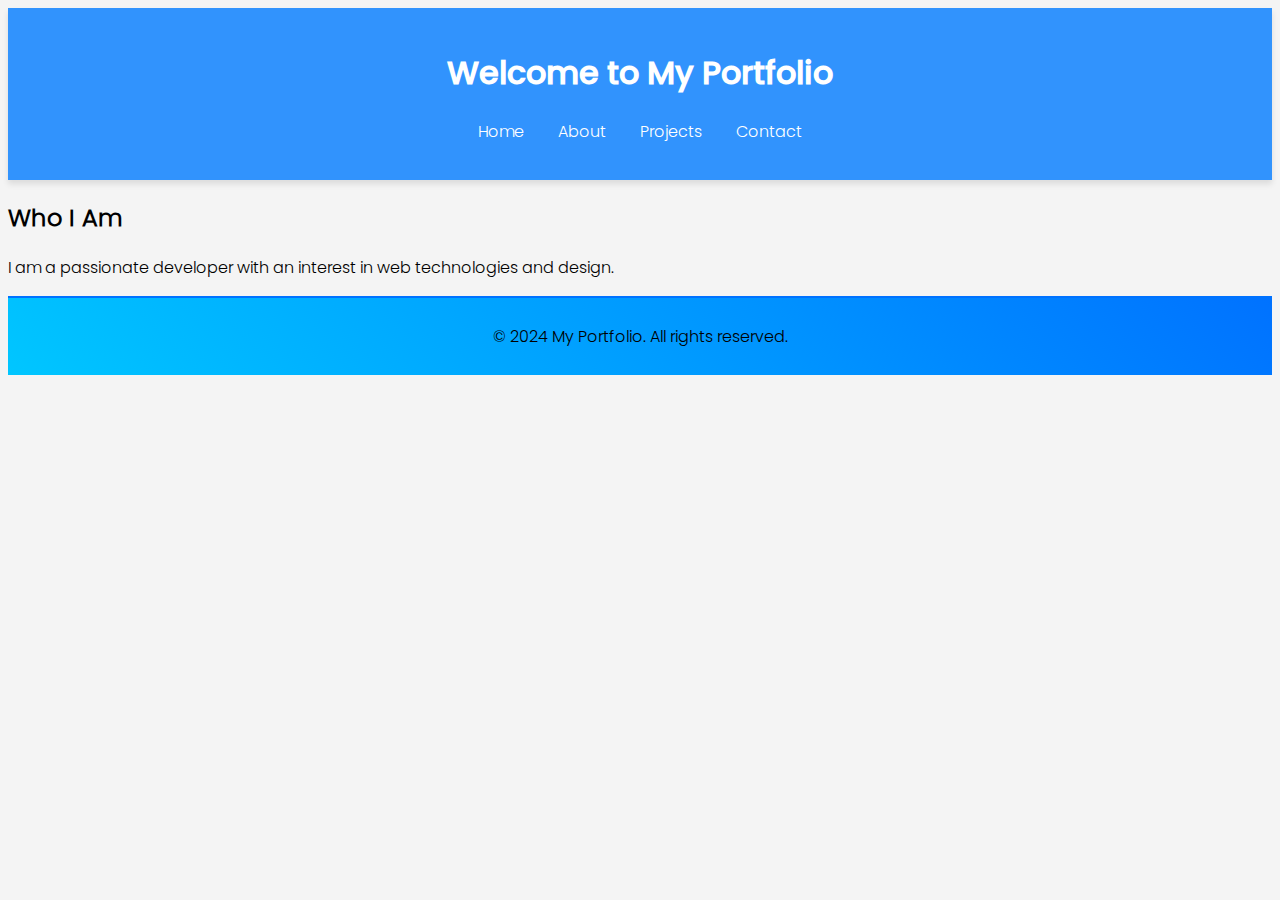
==== index.html @ 64a66111 "implemention file sturtures and first look of the web page" ====
<!DOCTYPE html>
<html lang="en">
  <head>
    <meta charset="UTF-8" />
    <meta name="viewport" content="width=device-width, initial-scale=1.0" />
    <title>Pramesh Priyashan Lakmina</title>
    <link rel="stylesheet" href="./public/styles/global-styles.css" />
    <link rel="stylesheet" href="./index.css" />
  </head>
  <body>
    <header>
      <h1>Welcome to My Portfolio</h1>
      <nav>
        <ul>
          <li><a href="index.html">Home</a></li>
          <li><a href="about.html">About</a></li>
          <li><a href="projects.html">Projects</a></li>
          <li><a href="contact.html">Contact</a></li>
        </ul>
      </nav>
    </header>

    <main>
      <section>
        <h2>Who I Am</h2>
        <p>
          I am a passionate developer with an interest in web technologies and
          design.
        </p>
      </section>
    </main>

    <footer>
      <p>&copy; 2024 My Portfolio. All rights reserved.</p>
    </footer>
  </body>
</html>
---- public/styles/global-styles.css ----
@import "./fonts.css";

* {
  font-family: "font-regular";
  /* color: white; */
  /* background: linear-gradient(135deg, #373b44, #4286f4); */
}

nav ul {
  list-style-type: none;
  padding: 0;
}

nav ul li {
  display: inline;
  margin: 0 15px;
}

h1 {
  font-family: "font-medium";
}

a {
  text-decoration: none;
  color: white;
}

a:hover {
  color: #ffcc00;
}

footer {
  background: linear-gradient(45deg, #00c6ff, #0072ff);
  text-align: center;
  padding: 10px;
  border-top: 2px solid #0072ff;
}
---- index.css ----
header {
  background-color: rgba(0, 123, 255, 0.8);
  color: white;
  padding: 20px;
  text-align: center;
  box-shadow: 0 4px 6px rgba(0, 0, 0, 0.1);
}

body {
  background: #f4f4f4;
  color: black;
}

/* Navigation */
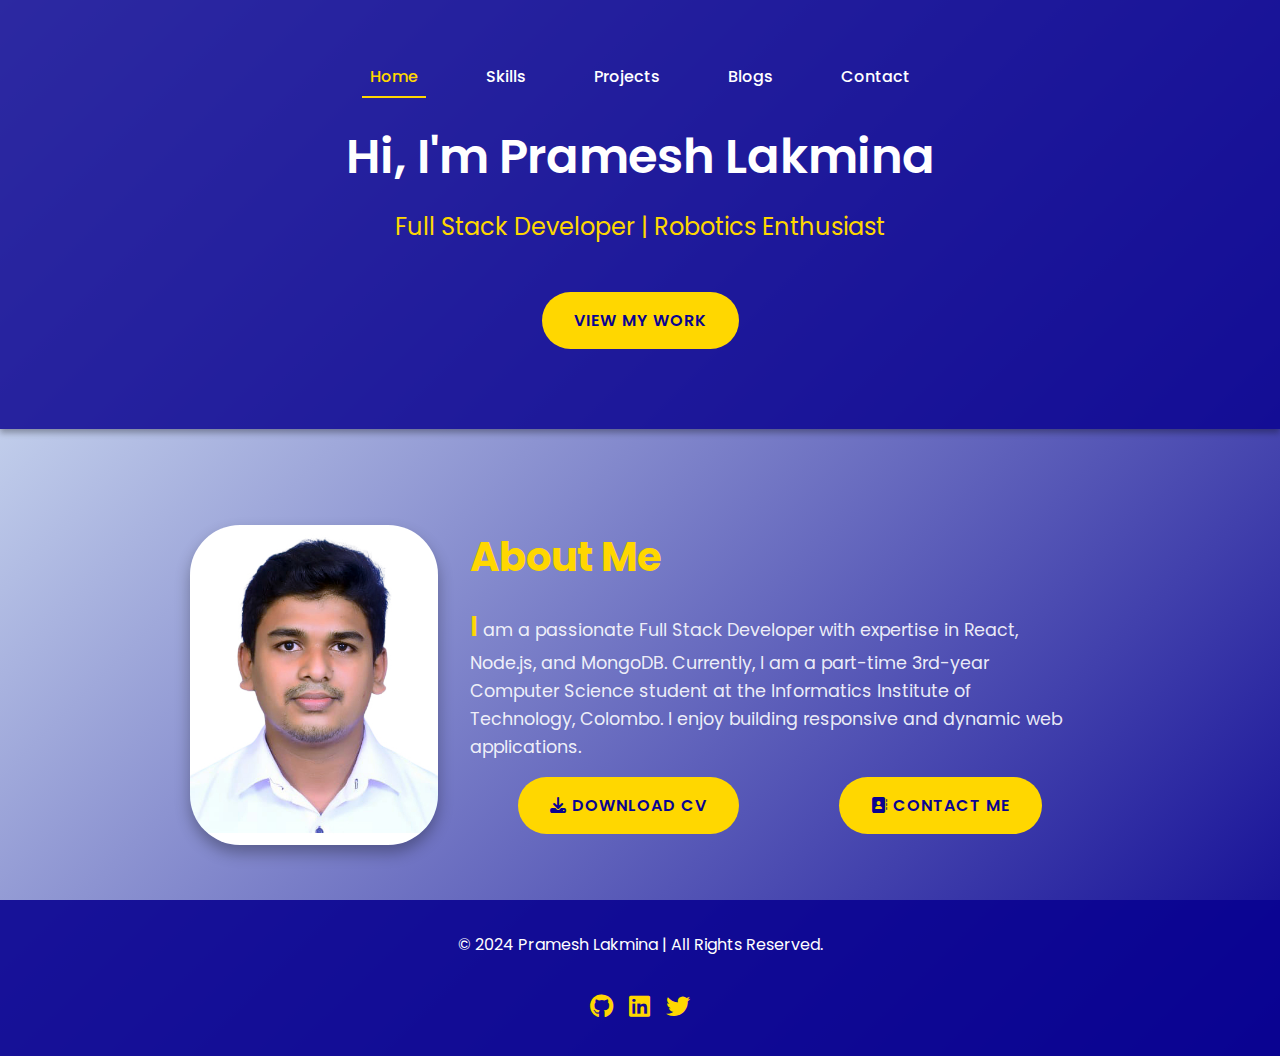
==== commit b44d9e78: "finalizing the project and adding comments" ====
--- a/index.html
+++ b/index.html
@@ -3,35 +3,78 @@
   <head>
     <meta charset="UTF-8" />
     <meta name="viewport" content="width=device-width, initial-scale=1.0" />
-    <title>Pramesh Priyashan Lakmina</title>
-    <link rel="stylesheet" href="./public/styles/global-styles.css" />
-    <link rel="stylesheet" href="./index.css" />
+    <link rel="icon" href="./public/images/profile.jpg" />
+    <link rel="stylesheet" href="./public/styles/styles.css" />
+    <title>Pramesh Lakmina - Portfolio</title>
   </head>
   <body>
-    <header>
-      <h1>Welcome to My Portfolio</h1>
-      <nav>
-        <ul>
-          <li><a href="index.html">Home</a></li>
-          <li><a href="about.html">About</a></li>
-          <li><a href="projects.html">Projects</a></li>
-          <li><a href="contact.html">Contact</a></li>
-        </ul>
+    <header id="hero-header" class="hero-header">
+      <input type="checkbox" id="menuToggle" />
+      <label for="menuToggle" class="menu-toggle">
+        <i class="fas fa-bars"></i>
+      </label>
+
+      <nav id="main-nav" class="main-nav">
+        <a href="index.html" class="active">Home</a>
+        <a href="./src/skills.html">Skills</a>
+        <a href="./src/projects.html">Projects</a>
+        <a href="./src/blogs.html">Blogs</a>
+        <a href="./src/contact.html">Contact</a>
       </nav>
+      <h1 id="main-title" class="main-title">Hi, I'm Pramesh Lakmina</h1>
+      <p id="tagline" class="tagline">
+        Full Stack Developer | Robotics Enthusiast
+      </p>
+      <a href="projects.html" id="cta-view-work" class="cta-button"
+        >View My Work</a
+      >
     </header>
 
-    <main>
-      <section>
-        <h2>Who I Am</h2>
-        <p>
-          I am a passionate developer with an interest in web technologies and
-          design.
+    <section id="about-me" class="about-me">
+      <div id="profile-img" class="profile-img">
+        <img src="../public/images/profile.jpg" alt="Pramesh Lakmina" />
+      </div>
+      <div id="about-content" class="about-content">
+        <h2 id="about-title">About Me</h2>
+        <p id="about-description">
+          I am a passionate Full Stack Developer with expertise in React,
+          Node.js, and MongoDB. Currently, I am a part-time 3rd-year Computer
+          Science student at the Informatics Institute of Technology, Colombo. I
+          enjoy building responsive and dynamic web applications.
         </p>
-      </section>
-    </main>
 
-    <footer>
-      <p>&copy; 2024 My Portfolio. All rights reserved.</p>
+        <div class="about-me-cta-button-container">
+          <a
+            href="../public//documents/Pramesh Priyashan Lakmina (1).pdf"
+            target="_blank"
+            id="cta-download-cv"
+            class="cta-button"
+            ><i class="fa-solid fa-download"></i> Download CV</a
+          >
+          <a href="../src/contact.html" id="cta-contact-me" class="cta-button"
+            ><i class="fa fa-address-book"></i> contact me</a
+          >
+        </div>
+      </div>
+    </section>
+
+    <footer id="main-footer">
+      <div id="footer-content" class="footer-content">
+        <p id="footer-text">
+          &copy; 2024 Pramesh Lakmina | All Rights Reserved.
+        </p>
+        <div class="social-icons">
+          <a href="https://github.com/RVKPP-Lakmina" target="_blank"
+            ><i class="fab fa-github"></i
+          ></a>
+          <a
+            href="https://www.linkedin.com/in/rvkp-priyashan-lakmina/"
+            target="_blank"
+            ><i class="fab fa-linkedin"></i
+          ></a>
+          <a href="#" target="_blank"><i class="fab fa-twitter"></i></a>
+        </div>
+      </div>
     </footer>
   </body>
 </html>
--- a/public/styles/styles.css
+++ b/public/styles/styles.css
@@ -0,0 +1,656 @@
+/* Importing Google Fonts and Font Awesome for icons */
+@import url("https://fonts.googleapis.com/css2?family=Poppins:wght@400;500;600&display=swap");
+@import url("https://cdnjs.cloudflare.com/ajax/libs/font-awesome/6.6.0/css/all.min.css");
+
+/* Custom Font Faces */
+@font-face {
+  font-family: "font-italic";
+  src: url("../fonts/Poppins-Italic.ttf");
+}
+
+@font-face {
+  font-family: "font-thin";
+  src: url("../fonts/Poppins-Thin.ttf");
+}
+
+@font-face {
+  font-family: "font-light";
+  src: url("../fonts/Poppins-Light.ttf");
+}
+
+@font-face {
+  font-family: "font-regular";
+  src: url("../fonts/Poppins-Light.ttf");
+}
+
+@font-face {
+  font-family: "font-medium";
+  src: url("../fonts/Poppins-Medium.ttf");
+}
+
+@font-face {
+  font-family: "font-semibold";
+  src: url("../fonts/Poppins-SemiBold.ttf");
+}
+
+/* Global Styles */
+* {
+  margin: 0;
+  padding: 0;
+  box-sizing: border-box;
+  font-family: "Poppins", sans-serif;
+}
+
+/* Body Styles */
+body {
+  background: linear-gradient(135deg, #eafbff, #0a0391);
+  color: #fff;
+  transition: background 0.5s ease;
+}
+
+/* Email Input Styles */
+input[type="email"] {
+  padding: 10px;
+  border-radius: 4px;
+  border: 2px solid #ccc;
+  transition: border-color 0.3s ease;
+}
+
+/* Email Input Focus States */
+input[type="email"]:focus:invalid {
+  border: 2px solid red;
+}
+
+input[type="email"]:focus:valid {
+  border: 2px solid green;
+}
+
+/* Email Input Validation States */
+input[type="email"]:not(:placeholder-shown):invalid {
+  border: 2px solid red;
+}
+
+input[type="email"]:not(:placeholder-shown):valid {
+  border: 2px solid green;
+}
+
+/* Hero Header Section */
+.hero-header {
+  text-align: center;
+  padding: 4rem 2rem;
+  background: rgba(10, 3, 145, 0.85);
+  box-shadow: 0 4px 6px rgba(0, 0, 0, 0.3);
+}
+
+.hero-header input {
+  display: none;
+}
+
+/* Navigation Styles */
+.hero-header nav {
+  margin-bottom: 2rem;
+}
+
+.hero-header nav a {
+  color: #fff;
+  margin: 0 1.5rem;
+  text-decoration: none;
+  font-weight: 500;
+  padding: 0.5rem;
+  position: relative;
+}
+
+/* Navigation Hover and Active States */
+.hero-header nav a:hover,
+.hero-header nav a.active {
+  color: #ffd700;
+  border-bottom: 2px solid #ffd700;
+  transition: border-bottom 0.3s ease-in;
+}
+
+.menu-toggle {
+  display: none;
+  font-size: 24px;
+  color: white;
+  background-color: transparent;
+  border: none;
+  cursor: pointer;
+}
+
+/* About Me Section */
+.about-me {
+  display: flex;
+  align-items: center;
+  justify-content: center;
+  gap: 2rem;
+  padding: 3rem;
+  margin-top: 3rem;
+}
+
+/* Profile Image Styles */
+.profile-img img {
+  border-radius: 50px;
+  box-shadow: 0 8px 15px rgba(0, 0, 0, 0.3);
+  height: 20rem;
+}
+
+/* About Content Styles */
+.about-content h2 {
+  font-size: 2.5rem;
+  color: #ffd700;
+  margin-bottom: 1rem;
+}
+
+.about-content p {
+  font-size: 1.1rem;
+  color: rgba(255, 255, 255, 0.9);
+  line-height: 1.6;
+  max-width: 600px;
+  animation: fadeIn 1s ease;
+}
+
+/* First Letter Styling in About Content */
+.about-content p::first-letter {
+  font-size: 1.8rem;
+  font-weight: 600;
+  color: #ffd700;
+}
+
+/* Main Title Styles */
+.main-title {
+  font-size: 3rem;
+  font-weight: 600;
+  margin-bottom: 1rem;
+  animation: fadeIn 1s ease-in-out;
+}
+
+/* Tagline Styles */
+.tagline {
+  font-size: 1.5rem;
+  color: #ffd700;
+  margin-bottom: 2rem;
+  animation: slideUp 1.2s ease-in-out;
+}
+
+/* Call to Action Button Styles */
+.cta-button {
+  margin: 1rem 3rem;
+  display: inline-block;
+  padding: 1rem 2rem;
+  text-decoration: none;
+  background-color: #ffd700;
+  color: #0a0391;
+  font-weight: 600;
+  border-radius: 30px;
+  text-transform: uppercase;
+  letter-spacing: 1px;
+  transition: transform 0.3s ease, background-color 0.3s ease;
+}
+
+/* Call to Action Button Hover State */
+.cta-button:hover {
+  background-color: #fff;
+  transform: scale(1.05);
+}
+
+/* Skills Section */
+.skills-section {
+  text-align: center;
+  padding: 4rem 2rem;
+}
+
+.skills-section h2 {
+  font-size: 2.5rem;
+  color: #ffd700;
+  margin-bottom: 2rem;
+}
+
+/* Skills List Styles */
+.skills-list {
+  display: flex;
+  justify-content: center;
+  gap: 2rem;
+  flex-wrap: wrap;
+}
+
+.skills-list li {
+  background-color: rgba(10, 3, 145, 0.8);
+  padding: 1rem 2rem;
+  border-radius: 5px;
+  font-size: 1.2rem;
+  transition: transform 0.3s ease;
+}
+
+/* Skills List Hover State */
+.skills-list li:hover {
+  transform: scale(1.5);
+  list-style-type: none;
+  background-color: #fff;
+  color: #0a0391;
+}
+
+/* Projects Section */
+.projects-section {
+  text-align: center;
+  padding: 4rem 2rem;
+}
+
+/* Projects Container Styles */
+.projects-container {
+  display: grid;
+  grid-template-columns: repeat(auto-fit, minmax(400px, 1fr));
+  max-height: max-content;
+  gap: 2rem;
+  margin-top: 2rem;
+  align-items: center;
+}
+
+/* Project Card Styles */
+.project-card {
+  border: 2px solid #ffd700;
+  padding: 4rem 2rem;
+  transform: perspective(1px) translateZ(0);
+  transition: all 0.4s cubic-bezier(0.86, 0.01, 0.15, 0.99);
+  overflow: hidden;
+}
+
+/* Project Card Before Pseudo-element */
+.project-card::before {
+  content: "";
+  position: absolute;
+  z-index: -1;
+  top: 0px;
+  left: 0px;
+  right: 0px;
+  bottom: 0;
+  clip-path: circle(0.5% at 50% 50%);
+  background: rgba(10, 3, 145, 0.8);
+  transition: 1s;
+  opacity: 1;
+}
+
+/* Project Card Hover State */
+.project-card:hover::before {
+  clip-path: circle(100% at 50% 50%);
+}
+
+.project-card:hover {
+  color: white;
+  transform: scale3d(1.05, 1.05, 1);
+  transition: all 1s cubic-bezier(0.86, 0.01, 0.15, 0.99);
+  border-radius: 10rem;
+  box-shadow: 0 0 0 10px rgba(250, 250, 250, 0.1);
+}
+
+/* Blog Section */
+.blog-section {
+  padding: 3rem;
+  display: flex;
+  flex-direction: row;
+  gap: 2rem;
+}
+
+/* Blog Post Styles */
+.blog-post {
+  display: flex;
+  flex-direction: column;
+  justify-content: space-between;
+  background-color: rgba(10, 3, 145, 0.9);
+  padding: 2rem;
+  border-radius: 10px;
+  box-shadow: 0 4px 8px rgba(0, 0, 0, 0.2);
+  transition: transform 0.3s ease, background-color 0.3s ease;
+}
+
+.blog-post h2 {
+  color: #ffd700;
+  font-size: 2rem;
+  margin-bottom: 1rem;
+}
+
+.blog-post time {
+  display: block;
+  color: rgba(255, 255, 255, 0.7);
+  font-size: 0.9rem;
+  margin-bottom: 1rem;
+}
+
+.blog-post p {
+  font-size: 1.1rem;
+  color: rgba(255, 255, 255, 0.9);
+  line-height: 1.6;
+}
+
+/* Read More Button Styles */
+.read-more {
+  display: inline-block;
+  margin-top: 1.5rem;
+  padding: 0.5rem 1.5rem;
+  background-color: #ffd700;
+  color: #0a0391;
+  font-weight: 600;
+  border-radius: 20px;
+  text-transform: uppercase;
+  transition: background-color 0.3s ease;
+}
+
+/* Read More Button Hover State */
+.read-more:hover {
+  background-color: #fff;
+}
+
+/* Full Blog Post Container */
+.full-blog-post-container {
+  .main-title {
+    font-size: 2.5rem;
+  }
+
+  .tagline {
+    font-size: 1.2rem;
+    font-style: italic;
+  }
+
+  .blog-content {
+    padding: 2rem;
+    display: flex;
+    flex-direction: column;
+    gap: 2rem;
+    max-width: 900px;
+    color: gray;
+    margin: 0 auto;
+    background-color: white;
+  }
+
+  .full-blog-post {
+    h2 {
+      color: #070707bd;
+    }
+
+    h3 {
+      color: #070707bd;
+      margin-top: 3rem;
+    }
+
+    p {
+      margin-top: 2rem;
+    }
+  }
+
+  .blog-image {
+    width: 100%;
+    height: auto;
+    margin: 1rem 0;
+  }
+
+  .blog-content ul {
+    list-style-type: square;
+    padding-left: 1.5rem;
+  }
+
+  .blog-content ul li {
+    margin: 0.5rem 0;
+  }
+}
+
+/* Contact Section */
+.contact-section {
+  text-align: center;
+  padding: 4rem 2rem;
+  display: flex;
+  flex-direction: column;
+  align-items: center;
+}
+
+.contact-section h2 {
+  margin-bottom: 2rem;
+}
+
+/* Contact Form Styles */
+.contact-form {
+  display: flex;
+  width: 40rem;
+  flex-direction: column;
+  gap: 1.5rem;
+  padding: 40px;
+  border: #ffd700 2px solid;
+}
+
+.contact-form input,
+.contact-form textarea {
+  padding: 1rem;
+  border: none;
+  border-radius: 5px;
+  outline: none;
+  font-size: 1rem;
+  background-color: #fff;
+  color: #0a0391;
+}
+
+.contact-form input::placeholder,
+.contact-form textarea::placeholder {
+  color: rgba(10, 3, 145, 0.6);
+}
+
+/* Contact Form Button Styles */
+.contact-form button {
+  padding: 1rem 2rem;
+  background-color: #ffd700;
+  color: #0a0391;
+  font-weight: 600;
+  border-radius: 30px;
+  cursor: pointer;
+  transition: background-color 0.3s ease;
+}
+
+/* Contact Form Button Hover State */
+.contact-form button:hover {
+  background-color: #fff;
+}
+
+/* Social Icons Styles */
+.social-icons {
+  margin-top: 2rem;
+  display: flex;
+  justify-content: center;
+  gap: 1rem;
+}
+
+.social-icons a {
+  color: #ffd700;
+  font-size: 1.5rem;
+  transition: transform 0.3s ease;
+}
+
+/* Social Icons Hover State */
+.social-icons a:hover {
+  transform: scale(1.2);
+}
+
+/* Footer Styles */
+footer {
+  text-align: center;
+  padding: 2rem;
+  background-color: rgba(10, 3, 145, 0.9);
+}
+
+footer p {
+  margin-bottom: 1rem;
+  color: #fff;
+}
+
+/* Keyframe Animations */
+@keyframes fadeIn {
+  0% {
+    opacity: 0;
+    transform: translateY(20px);
+  }
+  100% {
+    opacity: 1;
+    transform: translateY(0);
+  }
+}
+
+@keyframes slideUp {
+  0% {
+    opacity: 0;
+    transform: translateY(100%);
+  }
+  100% {
+    opacity: 1;
+    transform: translateY(0);
+  }
+}
+
+/* Media Queries for Small Screens */
+@media screen and (max-width: 480px) {
+  .full-blog-post-container {
+    font-size: 0.8rem;
+    gap: 2rem;
+
+    p,
+    h2,
+    h3 {
+      margin-top: 0.8rem;
+    }
+  }
+
+  .about-me {
+    flex-direction: column;
+  }
+
+  .main-title {
+    font-size: 2rem;
+  }
+
+  .cta-button {
+    padding: 0.8rem 1.5rem;
+    font-size: 0.9rem;
+  }
+
+  .about-content h2 {
+    font-size: 2rem;
+  }
+
+  .about-content p {
+    font-size: 1rem;
+  }
+}
+
+/* Media Queries for Medium Screens */
+@media screen and (max-width: 768px) {
+  * {
+    font-size: 0.8rem;
+  }
+
+  .main-nav {
+    display: none;
+    border-radius: 5px;
+    flex-direction: column;
+    background-color: rgba(10, 3, 145, 0.963);
+    position: absolute;
+    width: 50%;
+    top: 62px;
+    right: 20px;
+    padding: 0;
+  }
+
+  .main-nav a {
+    padding: 15px;
+    border-bottom: 1px solid #555;
+  }
+
+  .main-nav a:last-child {
+    border-bottom: none;
+  }
+
+  /* Make the menu button visible */
+  .menu-toggle {
+    display: flex;
+    justify-content: flex-end;
+    top: 10px;
+    right: 10px;
+    z-index: 100;
+  }
+
+  /* When the checkbox with id "menuToggle" is checked, display the main navigation menu */
+  #menuToggle:checked ~ .main-nav {
+    display: flex;
+  }
+
+  /* Hide the checkbox input (but still use it to control the menu) */
+  #menuToggle {
+    display: none;
+  }
+  .full-blog-post-container {
+    font-size: 0.8rem;
+    gap: 2rem;
+
+    p,
+    h2,
+    h3 {
+      margin-top: 0.8rem;
+    }
+  }
+
+  .contact-form {
+    width: 20rem;
+  }
+
+  .projects-container {
+    display: flex !important;
+    flex-direction: column;
+  }
+
+  .about-me {
+    flex-direction: column;
+  }
+
+  /* 
+    This CSS rule targets an element with the id "cta-contact-me" 
+    that is a === descendant === of an element with the class "about-me-cta-button-container". 
+    It sets the display property of this element to "none", effectively hiding it from view.
+  */
+  .about-me-cta-button-container [id="cta-contact-me"] {
+    display: none;
+  }
+
+  .main-title {
+    font-size: 2rem;
+  }
+
+  .cta-button {
+    padding: 0.8rem 1.5rem;
+    font-size: 0.9rem;
+  }
+
+  .about-content h2 {
+    font-size: 2rem;
+  }
+
+  .about-content p {
+    font-size: 1rem;
+  }
+
+  .blog-post h2 {
+    font-size: 1.5rem;
+  }
+
+  .blog-post p {
+    font-size: 1rem;
+  }
+
+  .read-more {
+    padding: 0.4rem 1rem;
+  }
+
+  .blog-section {
+    flex-direction: column;
+  }
+}
+
+/* Media Queries for Large Screens */
+@media screen and (max-width: 1200px) {
+  .projects-container {
+    grid-template-columns: repeat(auto-fit, minmax(400px, 1fr));
+  }
+}
